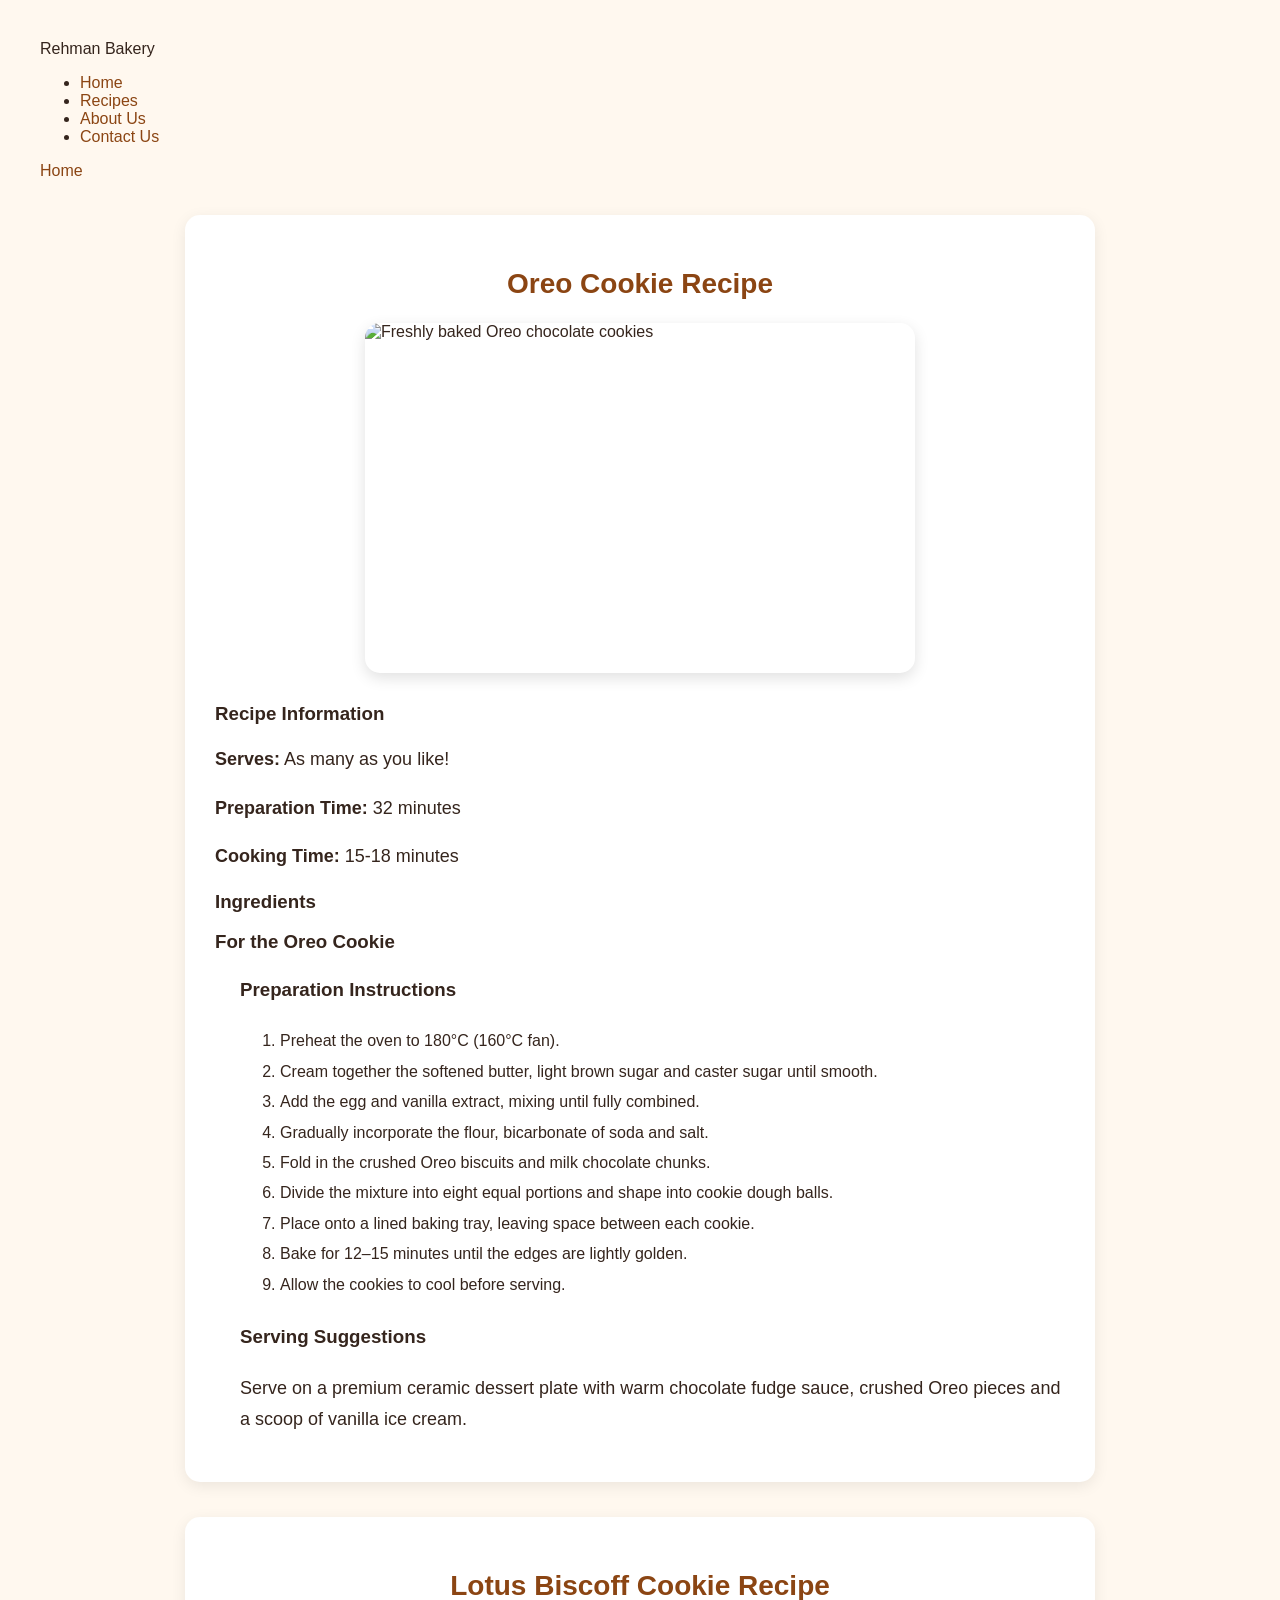
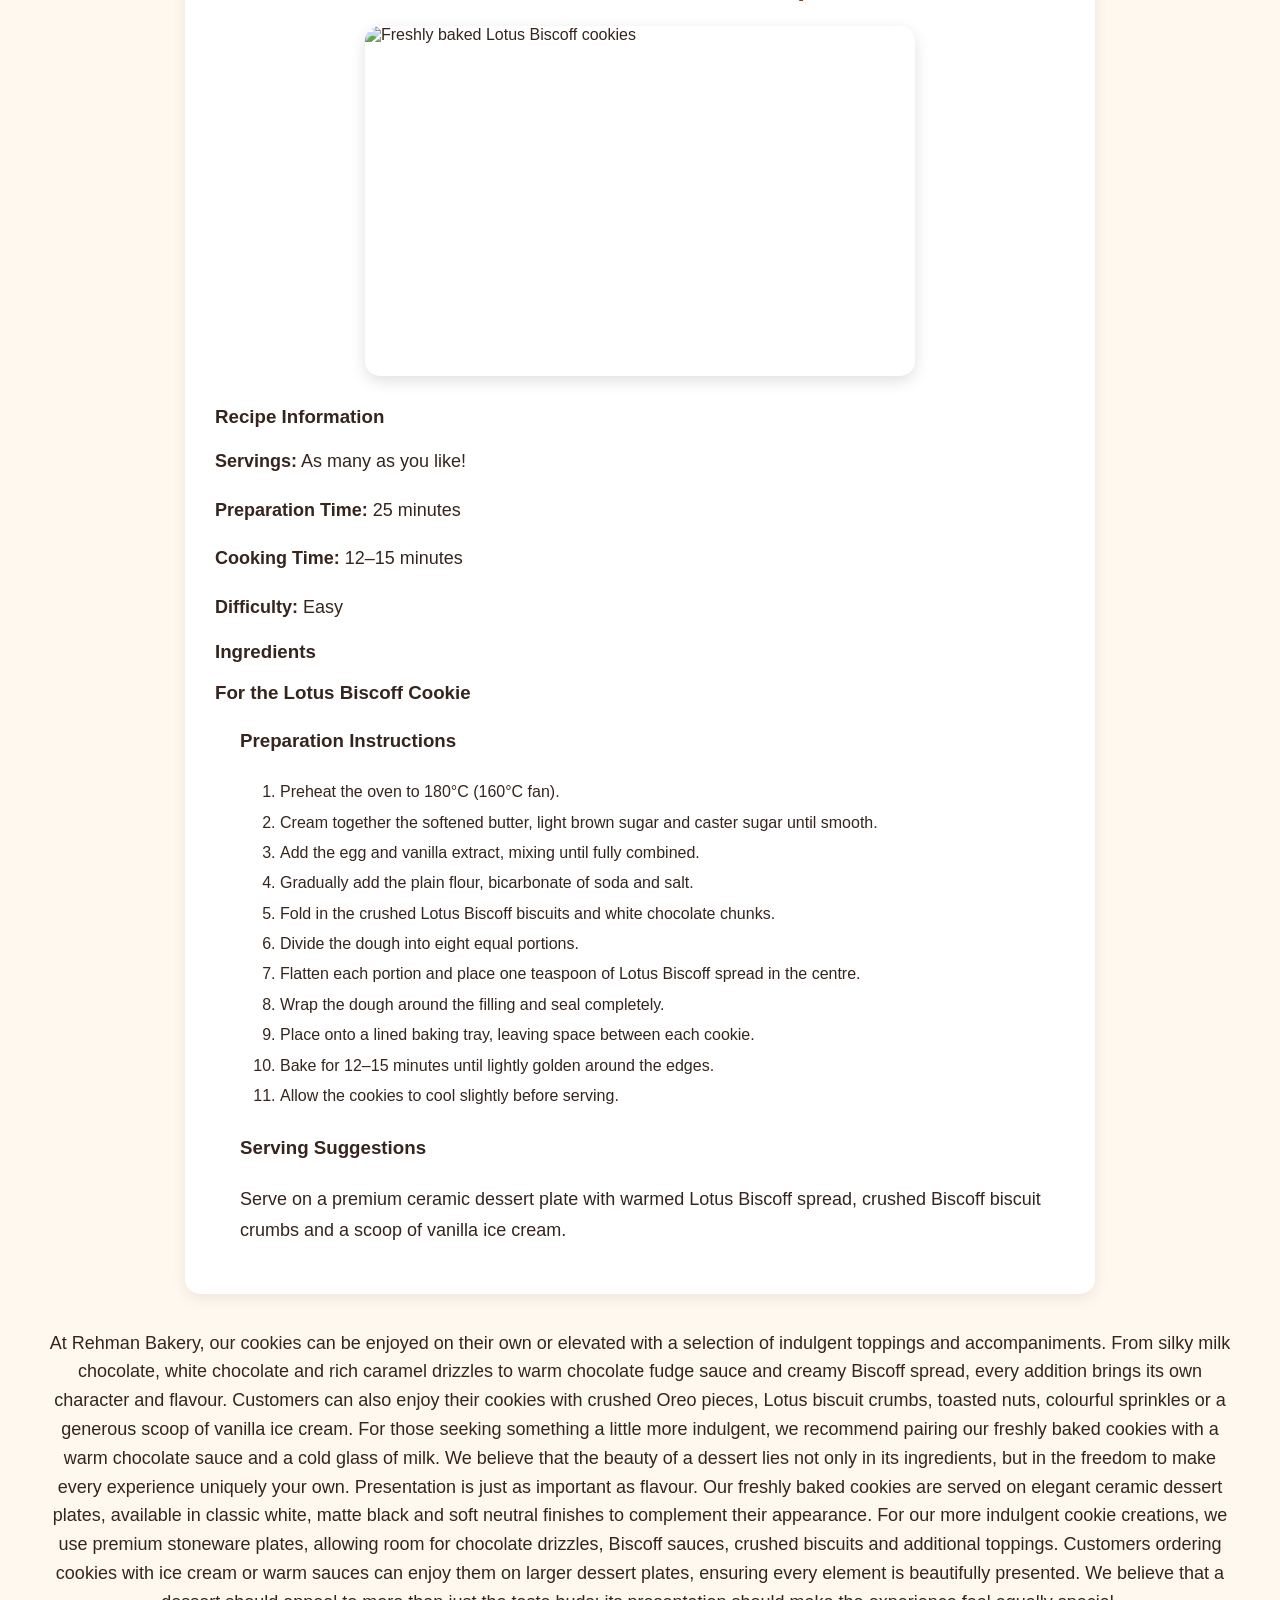
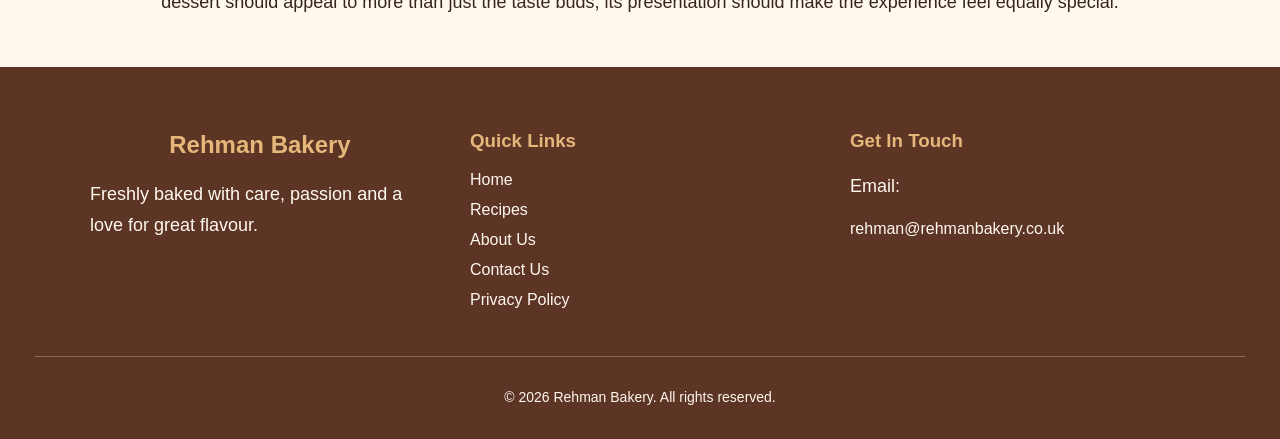
==== RECIPE.HTML @ 162569ee "First Rehman Bakery website upload" ====
<!DOCTYPE html>
<html lang="en">

<head>
    <meta charset="UTF-8">

    <meta name="viewport" content="width=device-width, initial-scale=1.0">

    <title>Rehman Bakery | Cookie Recipes</title>

    <link rel="stylesheet" href="style.css">

</head>

<body>
<nav class="navbar">
    <div class="logo">Rehman Bakery</div>

    <input type="checkbox" id="menu-toggle" class="menu-toggle">

    <label for="menu-toggle" class="menu-button">
        ☰ Menu
    </label>

    <ul class="nav-links">
        <li><a href="index.html">Home</a></li>
        <li><a href="RECIPE.HTML">Recipes</a></li>
        <li><a href="ABOUT US.HTML">About Us</a></li>
        <li><a href="CONTACT US.HTML">Contact Us</a></li>
    </ul>
</nav>

        <a href="index.html">Home</a>
<section class="recipe-card" id="oreo-cookie">
        <h2>Oreo Cookie Recipe</h2>
        <img src="images/rehman-bakery-oreo-cookies.png"
     alt="Freshly baked Oreo chocolate cookies"
     class="recipe-image">
<!-- This is the best selling item on Rehman Bakery -->
       <h3>Recipe Information</h3>

<p><strong>Serves:</strong> As many as you like!</p>

<p><strong>Preparation Time:</strong> 32 minutes</p>

<p><strong>Cooking Time:</strong> 15-18 minutes</p>

<h3>Ingredients</h3>

<h3>For the Oreo Cookie</h3>
<ul>
    <h3>Preparation Instructions</h3>

<ol>
    <li>Preheat the oven to 180°C (160°C fan).</li>

    <li>Cream together the softened butter, light brown sugar and caster sugar until smooth.</li>

    <li>Add the egg and vanilla extract, mixing until fully combined.</li>

    <li>Gradually incorporate the flour, bicarbonate of soda and salt.</li>

    <li>Fold in the crushed Oreo biscuits and milk chocolate chunks.</li>

    <li>Divide the mixture into eight equal portions and shape into cookie dough balls.</li>

    <li>Place onto a lined baking tray, leaving space between each cookie.</li>

    <li>Bake for 12–15 minutes until the edges are lightly golden.</li>

    <li>Allow the cookies to cool before serving.</li>
</ol>

<h3>Serving Suggestions</h3>

<p>
Serve on a premium ceramic dessert plate with warm chocolate fudge sauce,
crushed Oreo pieces and a scoop of vanilla ice cream.
</p>
</ul>
</section>
<section class="recipe-card" id="lotus-biscoff-cookie">

<h2>Lotus Biscoff Cookie Recipe</h2>
   <img src="images/rehman-bakery-lotus-biscoff-cookies.png"
     alt="Freshly baked Lotus Biscoff cookies"
     class="recipe-image">

<h3>Recipe Information</h3>

<p><strong>Servings:</strong> As many as you like!</p>

<p><strong>Preparation Time:</strong> 25 minutes</p>

<p><strong>Cooking Time:</strong> 12–15 minutes</p>

<p><strong>Difficulty:</strong> Easy</p>
<h3>Ingredients</h3> 
<h3>For the Lotus Biscoff Cookie</h3>

<ul>
<h3>Preparation Instructions</h3>

<ol>
    <li>Preheat the oven to 180°C (160°C fan).</li>

    <li>Cream together the softened butter, light brown sugar and caster sugar until smooth.</li>

    <li>Add the egg and vanilla extract, mixing until fully combined.</li>

    <li>Gradually add the plain flour, bicarbonate of soda and salt.</li>

    <li>Fold in the crushed Lotus Biscoff biscuits and white chocolate chunks.</li>

    <li>Divide the dough into eight equal portions.</li>

    <li>Flatten each portion and place one teaspoon of Lotus Biscoff spread in the centre.</li>

    <li>Wrap the dough around the filling and seal completely.</li>

    <li>Place onto a lined baking tray, leaving space between each cookie.</li>

    <li>Bake for 12–15 minutes until lightly golden around the edges.</li>

    <li>Allow the cookies to cool slightly before serving.</li>
</ol>

<h3>Serving Suggestions</h3>

<p>
Serve on a premium ceramic dessert plate with warmed Lotus Biscoff spread,
crushed Biscoff biscuit crumbs and a scoop of vanilla ice cream.
</p>
</ul>
</section>


<p>At Rehman Bakery, our cookies can be enjoyed on their own or elevated with a selection of indulgent toppings and accompaniments. From silky milk chocolate, white chocolate and rich caramel drizzles to warm chocolate fudge sauce and creamy Biscoff spread, every addition brings its own character and flavour. Customers can also enjoy their cookies with crushed Oreo pieces, Lotus biscuit crumbs, toasted nuts, colourful sprinkles or a generous scoop of vanilla ice cream. For those seeking something a little more indulgent, we recommend pairing our freshly baked cookies with a warm chocolate sauce and a cold glass of milk. We believe that the beauty of a dessert lies not only in its ingredients, but in the freedom to make every experience uniquely your own.

Presentation is just as important as flavour. Our freshly baked cookies are served on elegant ceramic dessert plates, available in classic white, matte black and soft neutral finishes to complement their appearance. For our more indulgent cookie creations, we use premium stoneware plates, allowing room for chocolate drizzles, Biscoff sauces, crushed biscuits and additional toppings. Customers ordering cookies with ice cream or warm sauces can enjoy them on larger dessert plates, ensuring every element is beautifully presented. We believe that a dessert should appeal to more than just the taste buds; its presentation should make the experience feel equally special.</p>

<footer class="site-footer">

    <div class="footer-content">

        <div class="footer-brand">
            <h2>Rehman Bakery</h2>
            <p>Freshly baked with care, passion and a love for great flavour.</p>
        </div>

        <div class="footer-links">
            <h3>Quick Links</h3>
            <a href="index.html">Home</a>
            <a href="RECIPE.HTML">Recipes</a>
            <a href="ABOUT US.HTML">About Us</a>
            <a href="CONTACT US.HTML">Contact Us</a>
            <a href="PRIVACY POLICY.HTML">Privacy Policy</a>
        </div>

        <div class="footer-contact">
            <h3>Get In Touch</h3>
            <p>Email:</p>
            <a href="mailto:rehman@rehmanbakery.co.uk">
                rehman@rehmanbakery.co.uk
            </a>
        </div>

    </div>

    <div class="footer-bottom">
        <p>© 2026 Rehman Bakery. All rights reserved.</p>
    </div>

</footer>
---- style.css ----
body {
    background-color: #fff8ef;
    font-family: Arial, sans-serif;
    margin: 0;
    padding: 40px;
    color: #35251d;
}

h1 {
    color: #8b4513;
    text-align: center;
}

h2 {
    color: #8b4513;
    text-align: center;
}

p {
    text-align: center;
    font-size: 18px;
    line-height: 1.6;
}

a {
    color: #8b4513;
    text-decoration: none;
}

a:hover {
    color: #c47b36;
    text-decoration: underline;
}
/* Individual recipe cards */

.recipe-card {
    background-color: #ffffff;
    max-width: 850px;
    margin: 35px auto;
    padding: 30px;
    border-radius: 15px;
    box-shadow: 0 4px 15px rgba(0, 0, 0, 0.08);
}

/* Recipe headings */

.recipe-card h2 {
    color: #8b4513;
    text-align: center;
    font-size: 28px;
}

/* Recipe paragraphs */

.recipe-card p {
    text-align: left;
    line-height: 1.7;
}

/* Ingredient lists */

.recipe-card ul {
    text-align: left;
    line-height: 1.9;
    padding-left: 25px;
}

.recipe-image {
    width: 100%;
    max-width: 550px;
    height: 350px;
    object-fit: cover;
    display: block;
    margin: 20px auto 30px;
    border-radius: 15px;
    box-shadow: 0 5px 15px rgba(0, 0, 0, 0.12);
}

/* Mobile Navigation Menu */

.menu-toggle {
    display: none;
}

.menu-button {
    display: none;
}

@media (max-width: 700px) {

    body {
        padding: 20px;
    }

    .navbar {
        margin: -20px -20px 30px -20px;
        padding: 18px 20px;
        flex-wrap: wrap;
    }

    .menu-button {
        display: block;
        color: #fff8ef;
        font-size: 17px;
        cursor: pointer;
    }

    .navbar ul {
        display: none;
        flex-direction: column;
        width: 100%;
        gap: 0;
        margin-top: 15px;
    }

    .menu-toggle:checked + .menu-button + .nav-links {
        display: flex;
    }

    .navbar ul li a {
        display: block;
        padding: 12px 0;
    }
}

/* About Us Page */

.about-header {
    text-align: center;
    padding: 45px 20px;
    background-color: #f3e5d5;
    border-radius: 15px;
    margin-bottom: 35px;
}

.about-header h1 {
    font-size: 36px;
}

.about-header p {
    font-size: 18px;
}

.about-section {
    background-color: #ffffff;
    max-width: 850px;
    margin: 25px auto;
    padding: 30px;
    border-radius: 15px;
    box-shadow: 0 4px 15px rgba(0, 0, 0, 0.08);
}

.about-section h2 {
    text-align: left;
}

.about-section p {
    text-align: left;
    line-height: 1.8;
}

/* Contact Us Page */

.contact-header {
    text-align: center;
    padding: 45px 20px;
    background-color: #f3e5d5;
    border-radius: 15px;
    margin-bottom: 35px;
}

.contact-header h1 {
    font-size: 36px;
}

.contact-header p {
    font-size: 18px;
}

.contact-section {
    background-color: #ffffff;
    max-width: 850px;
    margin: 25px auto;
    padding: 30px;
    border-radius: 15px;
    box-shadow: 0 4px 15px rgba(0, 0, 0, 0.08);
}

.contact-section h2 {
    text-align: left;
}

.contact-section p {
    text-align: left;
    line-height: 1.8;
}

.contact-section ul {
    text-align: left;
    line-height: 2;
}

.enquiry-form {
    display: flex;
    flex-direction: column;
    gap: 12px;
}

.enquiry-form label {
    font-weight: bold;
    color: #5c3525;
    margin-top: 10px;
}

.enquiry-form input,
.enquiry-form select,
.enquiry-form textarea {
    padding: 13px;
    border: 1px solid #d8c6b8;
    border-radius: 8px;
    font-size: 16px;
    font-family: Arial, sans-serif;
    width: 100%;
    box-sizing: border-box;
}

.enquiry-form textarea {
    resize: vertical;
}

.enquiry-form button {
    background-color: #5c3525;
    color: #fff8ef;
    border: none;
    padding: 15px;
    border-radius: 8px;
    font-size: 16px;
    cursor: pointer;
    margin-top: 15px;
}

.enquiry-form button:hover {
    background-color: #8b4513;
}

/* Homepage Hero Section */

.hero {
    display: flex;
    align-items: center;
    justify-content: space-between;
    gap: 40px;
    background-color: #f3e5d5;
    padding: 55px;
    border-radius: 18px;
    margin: 30px auto;
}

.hero-content {
    flex: 1;
}

.hero-subtitle {
    color: #8b4513;
    font-size: 14px;
    font-weight: bold;
    letter-spacing: 2px;
    text-align: left;
}

.hero-content h1 {
    color: #5c3525;
    font-size: 42px;
    line-height: 1.2;
    text-align: left;
}

.hero-description {
    color: #5c3525;
    font-size: 17px;
    line-height: 1.8;
    text-align: left;
}

.hero-button {
    display: inline-block;
    background-color: #5c3525;
    color: #fff8ef;
    padding: 15px 25px;
    border-radius: 8px;
    margin-top: 15px;
    font-weight: bold;
}

.hero-button:hover {
    background-color: #8b4513;
    color: #fff8ef;
    text-decoration: none;
}

.hero-image {
    flex: 1;
}

.hero-image img {
    width: 100%;
    height: 380px;
    object-fit: cover;
    border-radius: 15px;
}

/* Mobile Hero Layout */

@media (max-width: 700px) {
    .hero {
        flex-direction: column;
        padding: 25px;
        gap: 20px;
    }

    .hero-content h1 {
        font-size: 32px;
    }

    .hero-image img {
        height: 260px;
    }
}

/* Customer Favourites Section */

.favourites-section {
    padding: 45px 15px;
    margin: 30px auto;
}

.favourites-heading {
    text-align: center;
    margin-bottom: 35px;
}

.favourites-heading p:first-child {
    color: #8b4513;
    font-size: 13px;
    font-weight: bold;
    letter-spacing: 2px;
}

.favourites-heading h2 {
    font-size: 32px;
    color: #5c3525;
}

.favourites-container {
    display: flex;
    justify-content: center;
    gap: 35px;
    flex-wrap: wrap;
}

.favourite-card {
    background-color: #ffffff;
    width: 100%;
    max-width: 380px;
    padding: 20px;
    border-radius: 15px;
    box-shadow: 0 4px 15px rgba(0, 0, 0, 0.08);
    text-align: center;
    box-sizing: border-box;
}

.favourite-card img {
    width: 100%;
    height: 250px;
    object-fit: cover;
    border-radius: 12px;
}

.favourite-card h3 {
    color: #8b4513;
    font-size: 23px;
}

.favourite-card p {
    font-size: 16px;
    line-height: 1.7;
}

.favourite-button {
    display: inline-block;
    background-color: #5c3525;
    color: #fff8ef;
    padding: 12px 22px;
    border-radius: 8px;
    margin-top: 10px;
}

.favourite-button:hover {
    background-color: #8b4513;
    color: #fff8ef;
    text-decoration: none;
}

/* Website Footer */

.site-footer {
    background-color: #5c3525;
    color: #fff8ef;
    padding: 45px 35px 15px;
    margin: 50px -40px -40px;
}

.footer-content {
    display: flex;
    justify-content: space-between;
    gap: 40px;
    max-width: 1100px;
    margin: auto;
    flex-wrap: wrap;
}

.footer-brand,
.footer-links,
.footer-contact {
    flex: 1;
    min-width: 200px;
}

.site-footer h2,
.site-footer h3 {
    color: #e6b77a;
}

.site-footer p {
    text-align: left;
    line-height: 1.7;
}

.footer-links a,
.footer-contact a {
    display: block;
    color: #fff8ef;
    text-decoration: none;
    margin: 12px 0;
}

.footer-links a:hover,
.footer-contact a:hover {
    color: #e6b77a;
}

.footer-bottom {
    border-top: 1px solid #8b6856;
    margin-top: 35px;
    padding-top: 15px;
    text-align: center;
}

.footer-bottom p {
    text-align: center;
    font-size: 14px;
}

/* Mobile Footer */

@media (max-width: 700px) {
    .site-footer {
        margin: 40px -20px -20px;
        padding: 35px 20px 15px;
    }

    .footer-content {
        flex-direction: column;
        gap: 20px;
    }
}
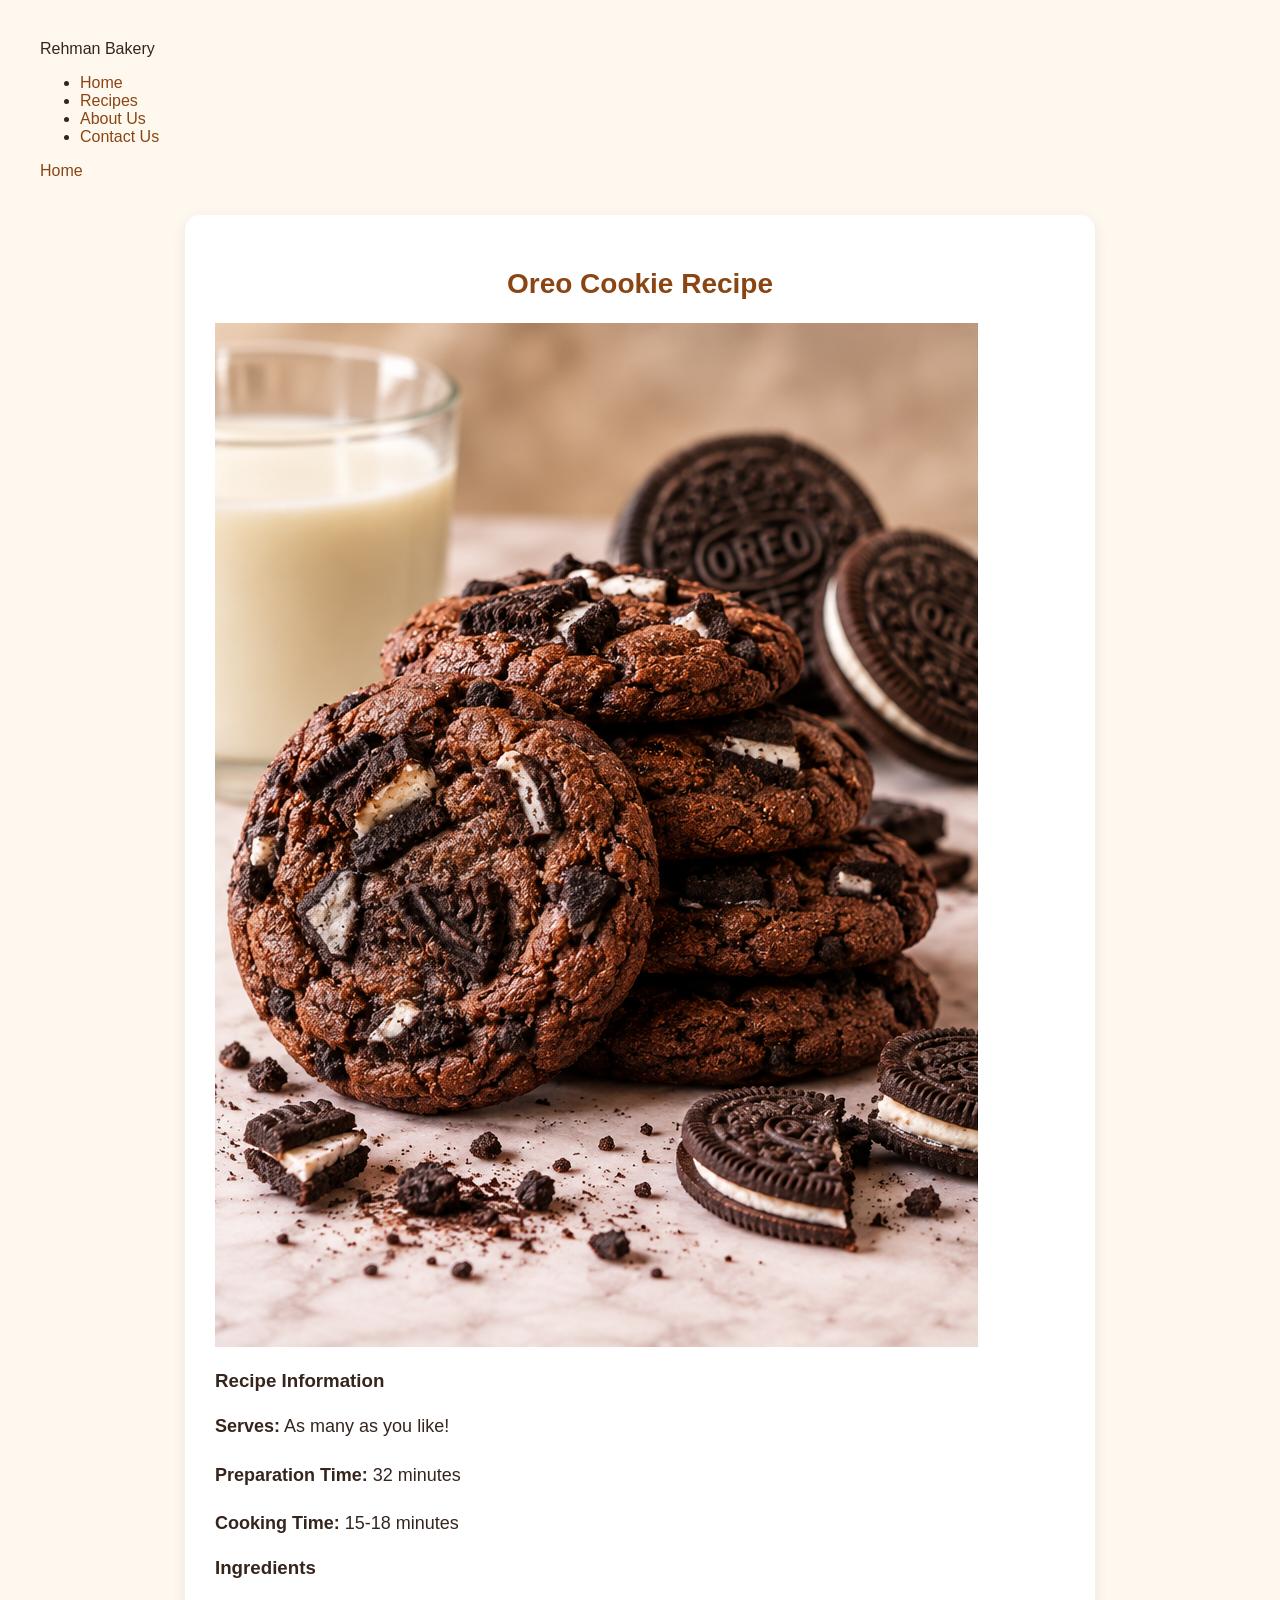
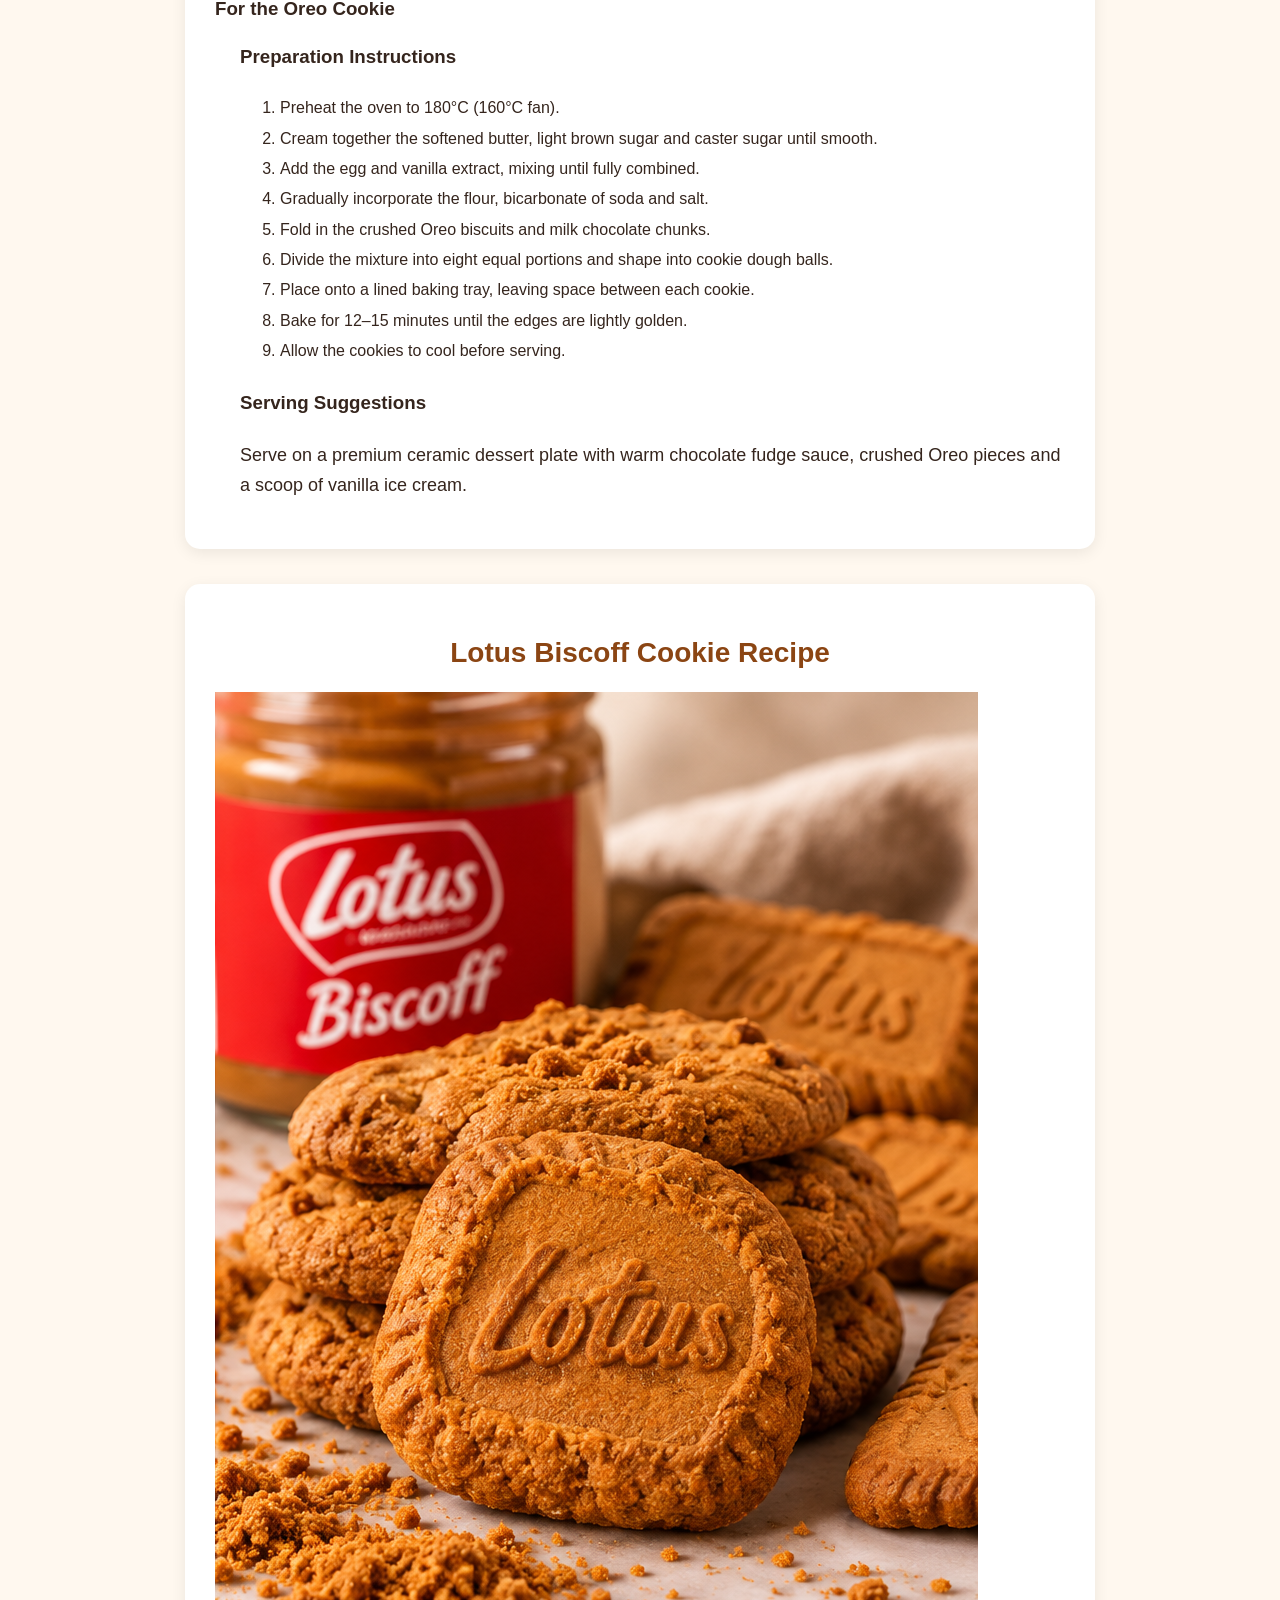
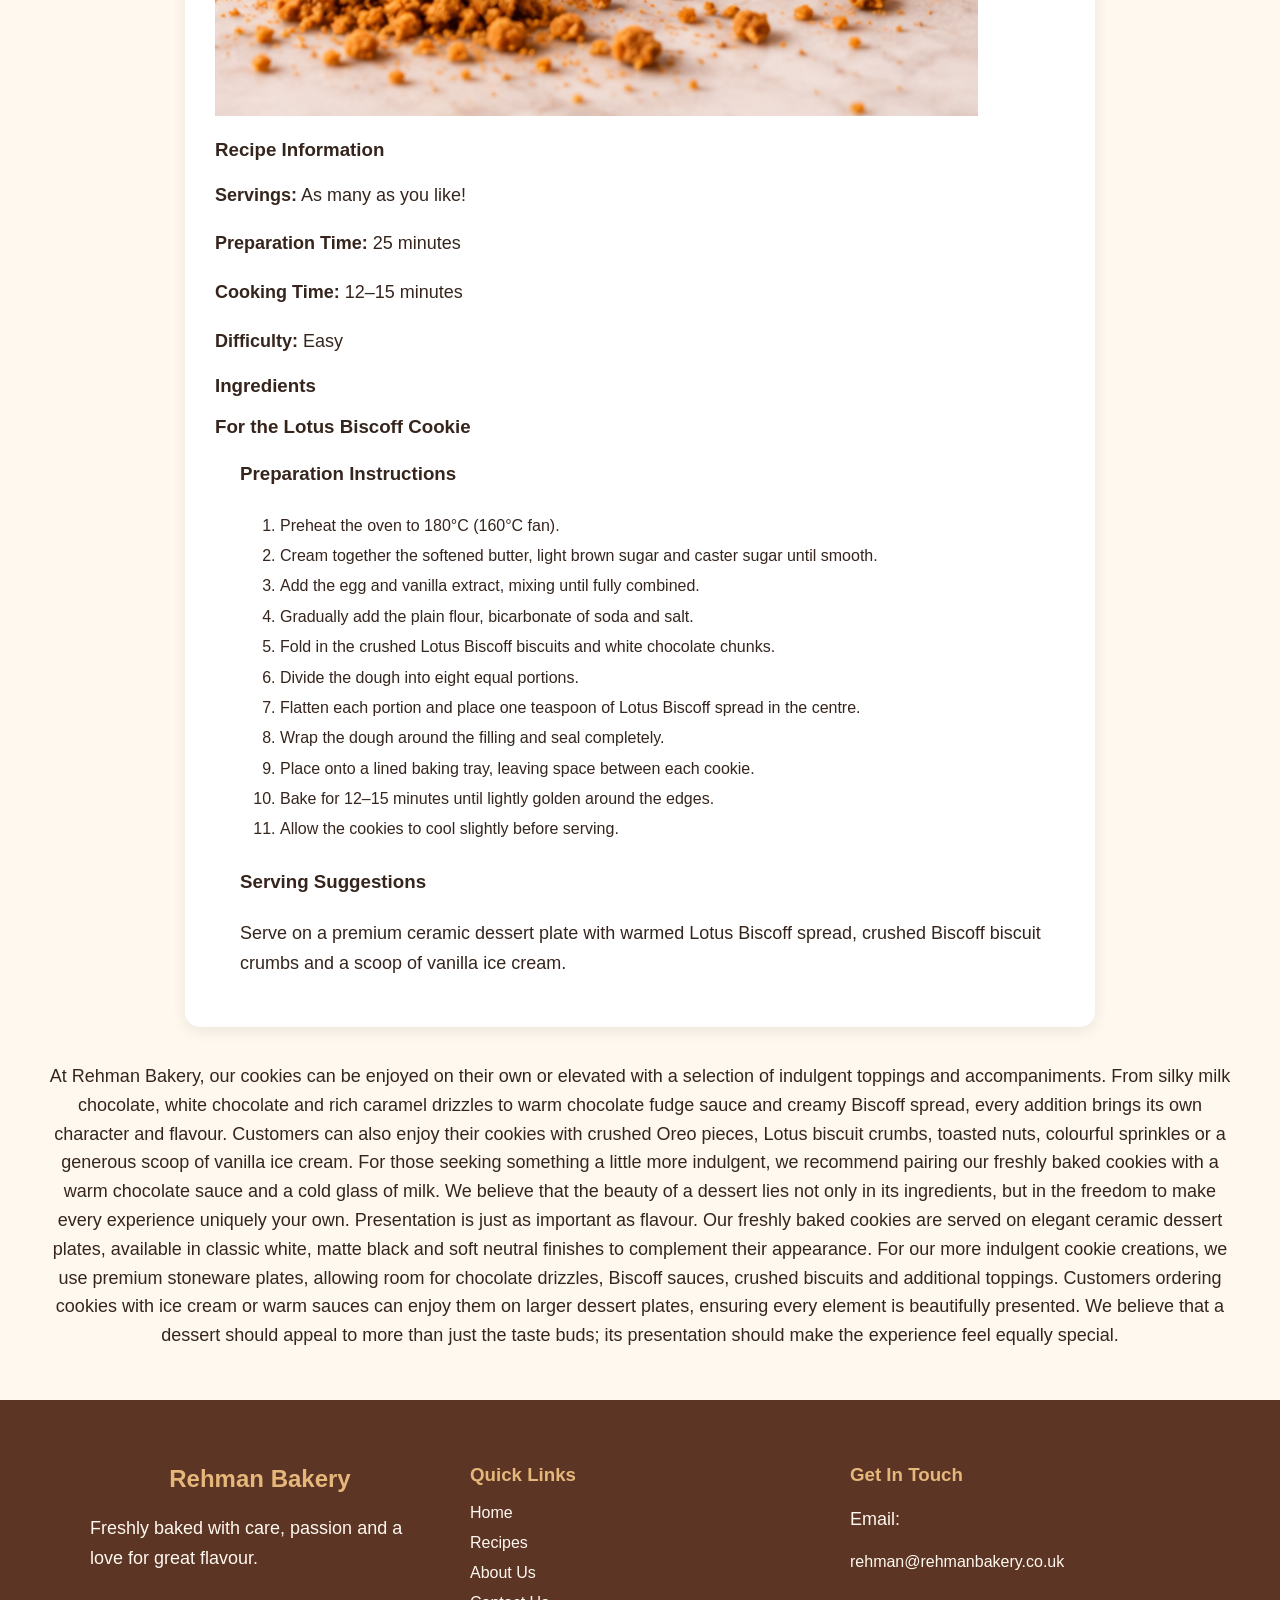
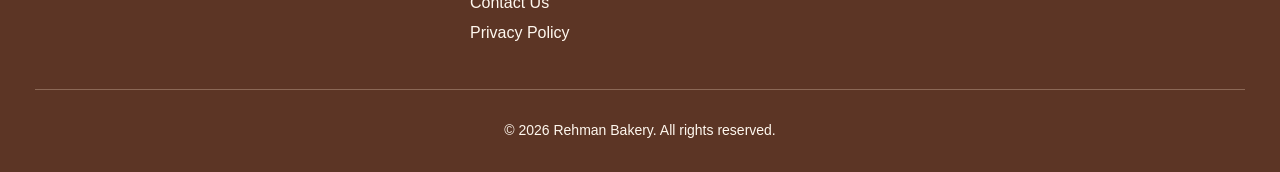
==== commit 0841582e: "Fix recipe image paths" ====
--- a/RECIPE.HTML
+++ b/RECIPE.HTML
@@ -33,9 +33,9 @@
         <a href="index.html">Home</a>
 <section class="recipe-card" id="oreo-cookie">
         <h2>Oreo Cookie Recipe</h2>
-        <img src="images/rehman-bakery-oreo-cookies.png"
+        <img src="Images/rehman-bakery-oreo-cookies.png"
      alt="Freshly baked Oreo chocolate cookies"
-     class="recipe-image">
+     class="recipe-Image">
 <!-- This is the best selling item on Rehman Bakery -->
        <h3>Recipe Information</h3>
 
@@ -82,9 +82,9 @@
 <section class="recipe-card" id="lotus-biscoff-cookie">
 
 <h2>Lotus Biscoff Cookie Recipe</h2>
-   <img src="images/rehman-bakery-lotus-biscoff-cookies.png"
+   <img src="Images/rehman-bakery-lotus-biscoff-cookies.png"
      alt="Freshly baked Lotus Biscoff cookies"
-     class="recipe-image">
+     class="recipe-Image">
 
 <h3>Recipe Information</h3>
 
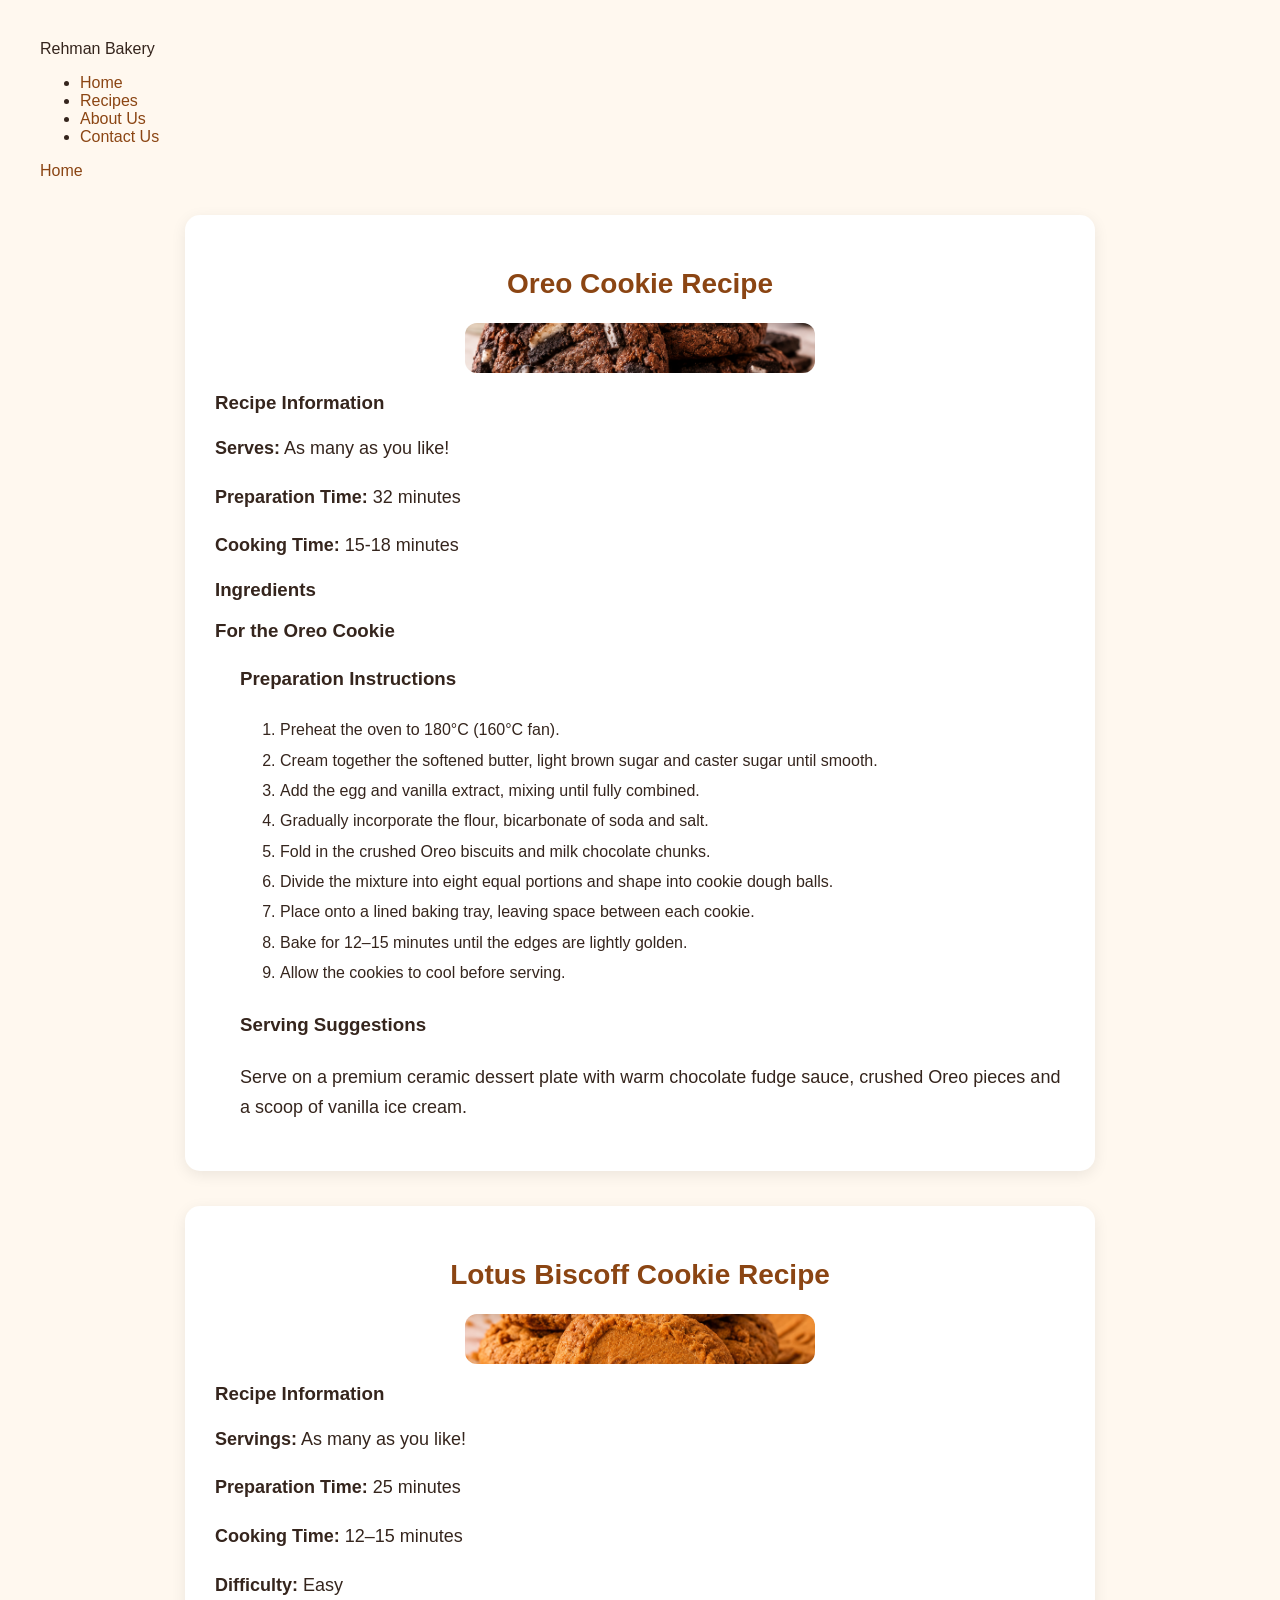
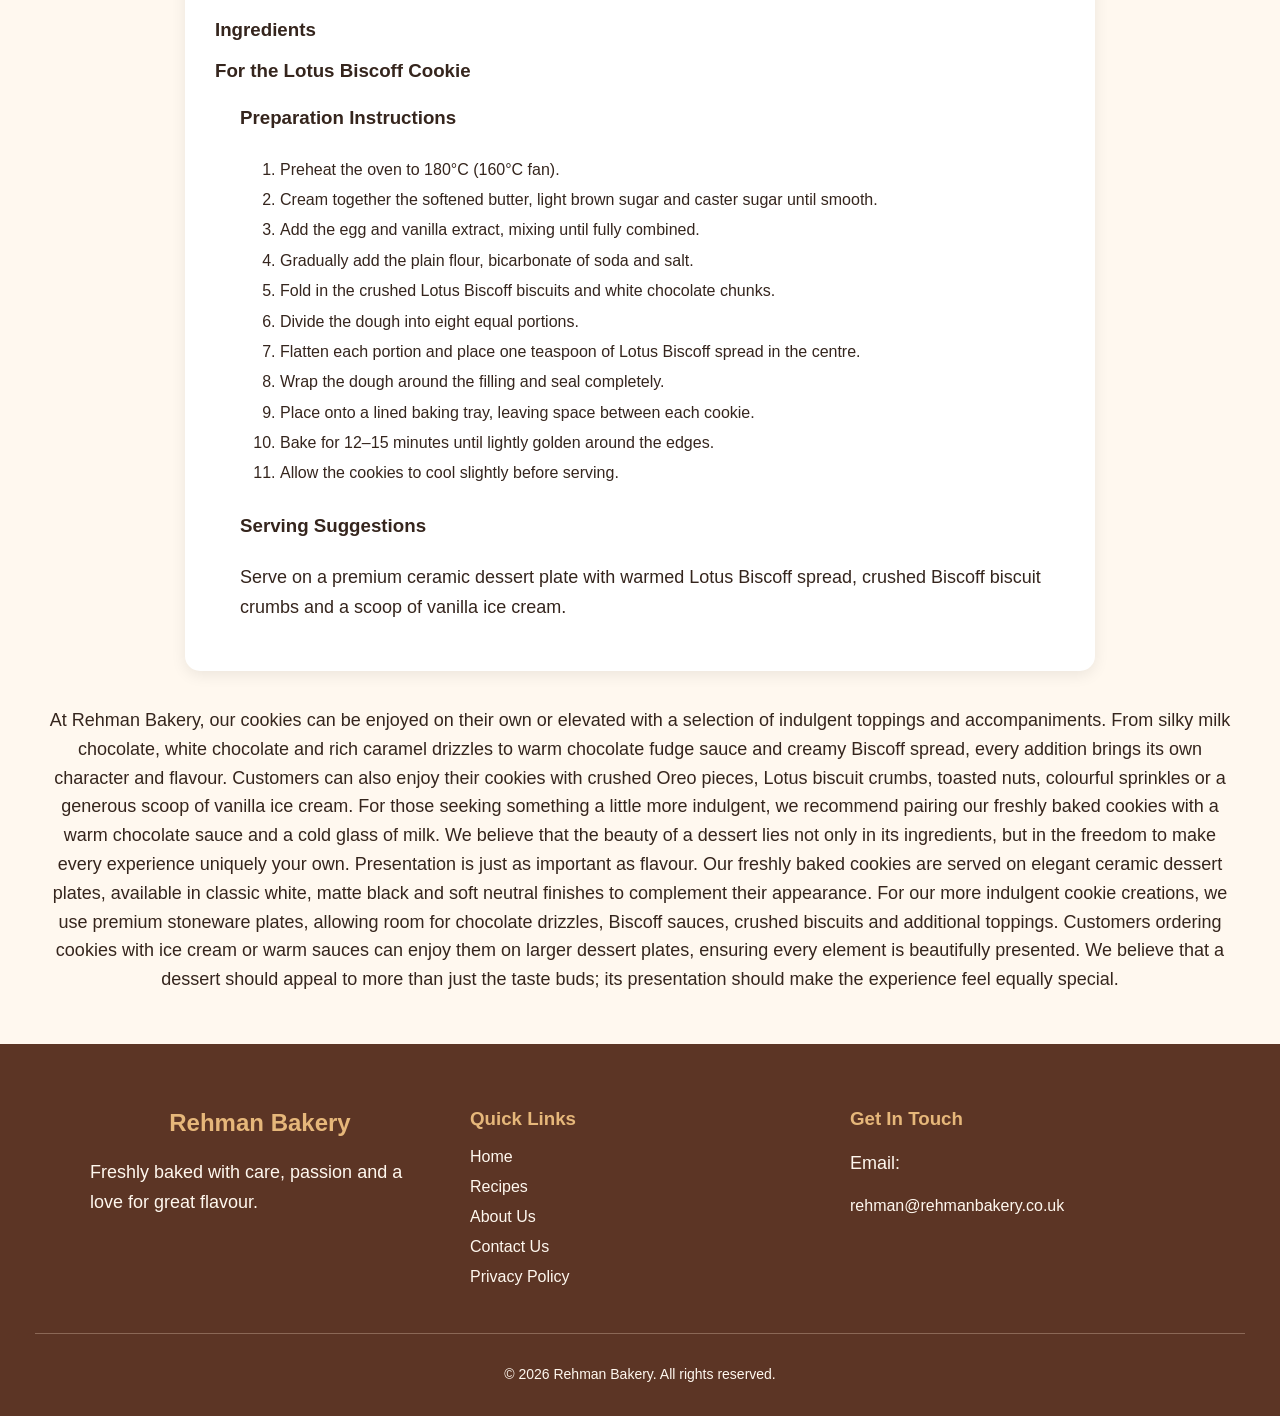
==== commit 776886c7: "Resize recipe images" ====
--- a/RECIPE.HTML
+++ b/RECIPE.HTML
@@ -35,7 +35,7 @@
         <h2>Oreo Cookie Recipe</h2>
         <img src="Images/rehman-bakery-oreo-cookies.png"
      alt="Freshly baked Oreo chocolate cookies"
-     class="recipe-Image">
+     class="recipe-image">
 <!-- This is the best selling item on Rehman Bakery -->
        <h3>Recipe Information</h3>
 
@@ -84,7 +84,7 @@
 <h2>Lotus Biscoff Cookie Recipe</h2>
    <img src="Images/rehman-bakery-lotus-biscoff-cookies.png"
      alt="Freshly baked Lotus Biscoff cookies"
-     class="recipe-Image">
+     class="recipe-image">
 
 <h3>Recipe Information</h3>
 
--- a/style.css
+++ b/style.css
@@ -66,14 +66,13 @@
 }
 
 .recipe-image {
-    width: 100%;
-    max-width: 550px;
-    height: 350px;
+    width: 50%;
+    max-width: 350px;
+    height: 50px;
     object-fit: cover;
+    border-radius: 12px;
     display: block;
-    margin: 20px auto 30px;
-    border-radius: 15px;
-    box-shadow: 0 5px 15px rgba(0, 0, 0, 0.12);
+    margin: 15px auto;
 }
 
 /* Mobile Navigation Menu */
@@ -300,13 +299,18 @@
 
 .hero-image {
     flex: 1;
+ display: flex;
+    justify-content: center;
+    align-items: center;
 }
 
 .hero-image img {
-    width: 100%;
-    height: 380px;
+    width: 400px;
+    max-width: 100%;
+    height: 300px;
     object-fit: cover;
     border-radius: 15px;
+    display: block;
 }
 
 /* Mobile Hero Layout */
@@ -323,7 +327,7 @@
     }
 
     .hero-image img {
-        height: 260px;
+        height: 120px;
     }
 }
 
@@ -370,11 +374,14 @@
 }
 
 .favourite-card img {
-    width: 100%;
-    height: 250px;
+    width: 85%;
+    height: 160px;
     object-fit: cover;
     border-radius: 12px;
-}
+    display: block;
+    margin: 0 auto;
+}
+
 
 .favourite-card h3 {
     color: #8b4513;
